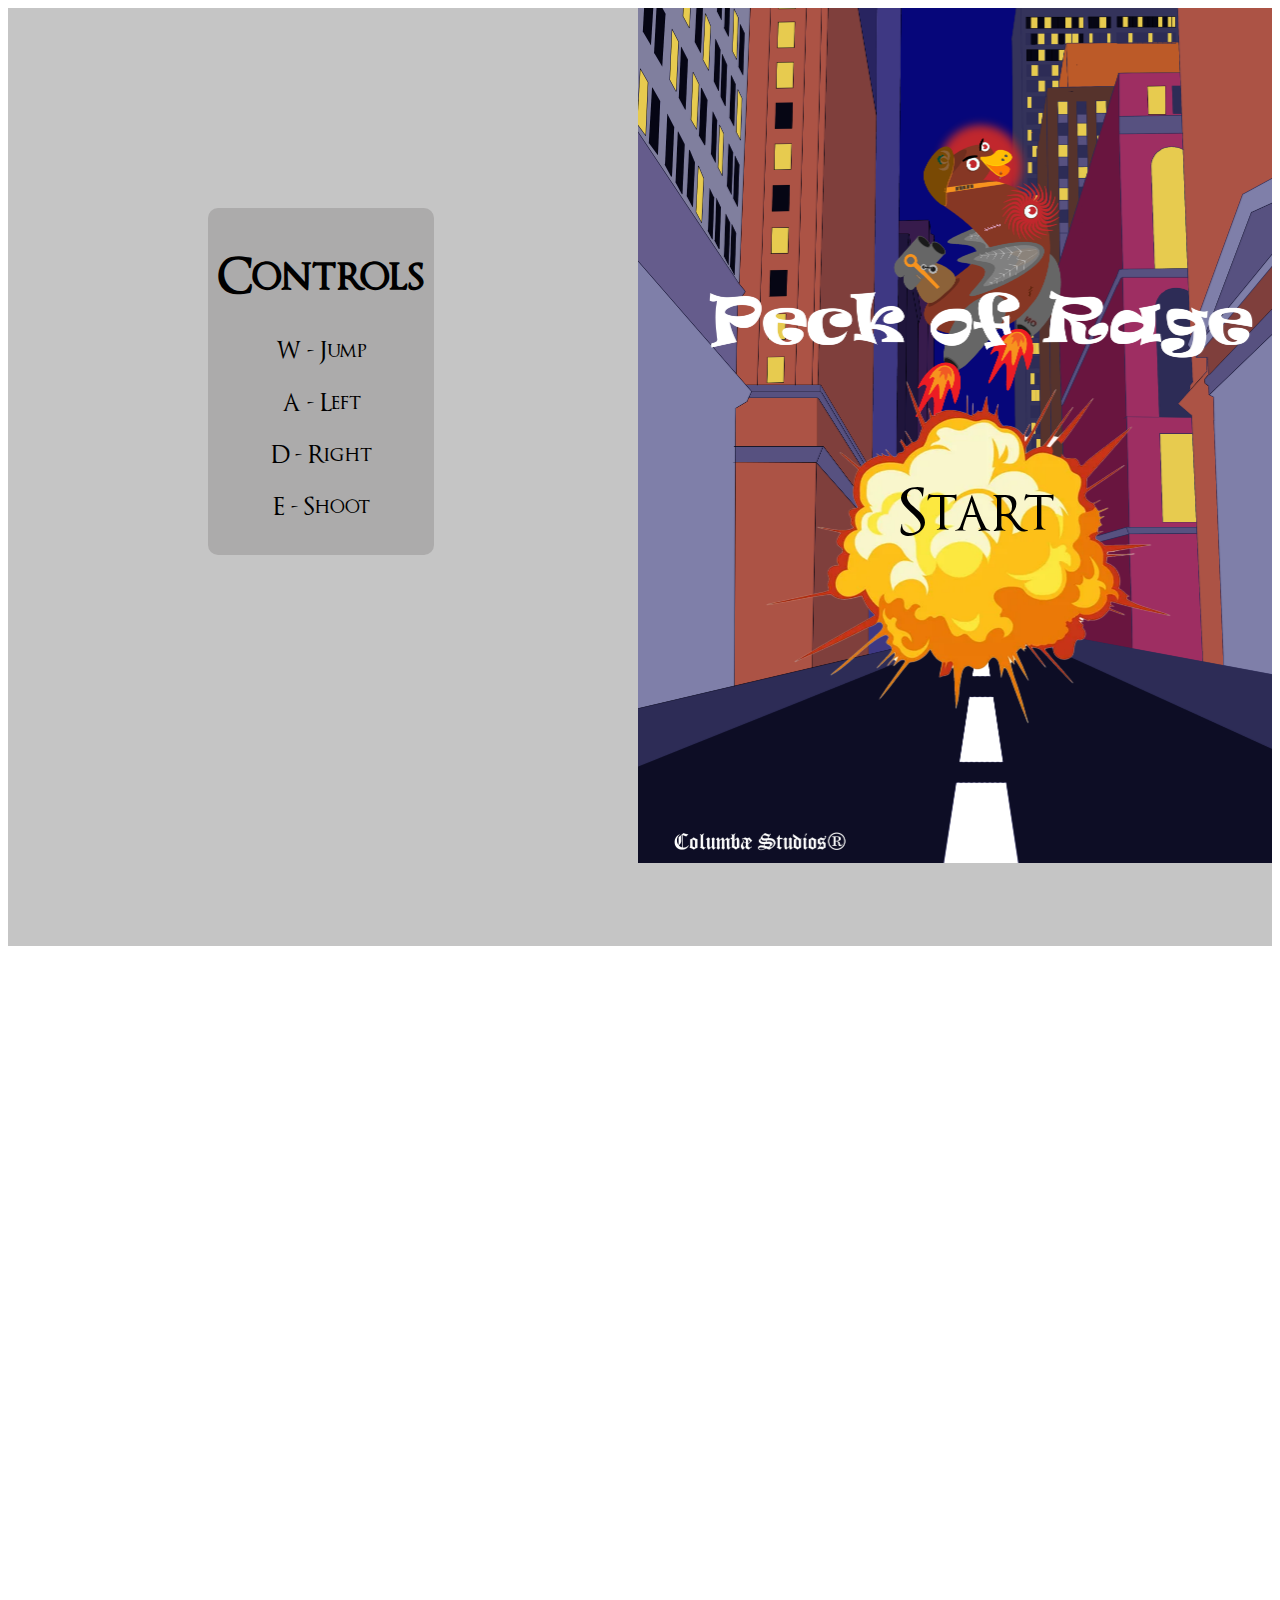
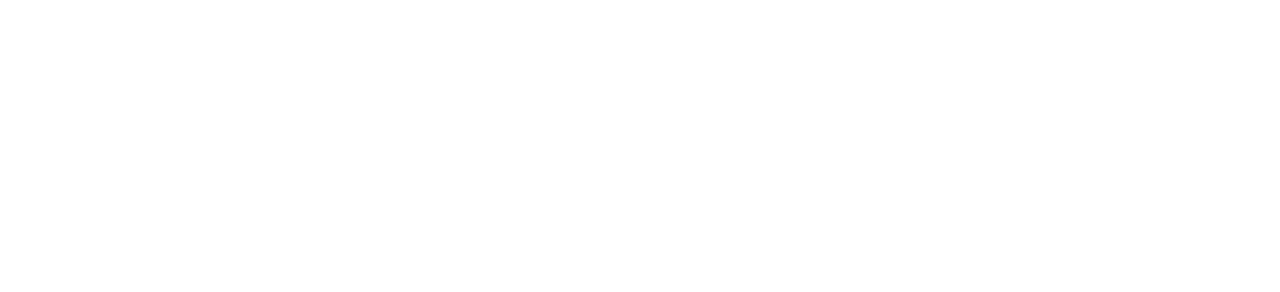
==== index.html @ db28ccf8 "Move folder." ====
<!DOCTYPE html>
<html lang="en">
<head>
  <meta charset="UTF-8" />
  <title>Peck of Rage!</title>
  
  <meta name="viewport" content="width=device-width,initial-scale=1" />
  <meta name="description" content="" />
  <link rel="stylesheet" type="text/css" href="./css/style.css" />

  <link rel="icon" href="./assets/pigeon_final_for_now.png">
</head>
<body>
  <!-- further HTML elements, that should maybe be displayed above your game. E.g. Healtbar, .... -->
  <div id="startScreen">
    <div id="controlsDiv">
      <h1>Controls</h1>
      <p>W - Jump</p>
      <p>A - Left</p>
      <p>D - Right</p>
      <p>E - Shoot</p>
    </div>
    <div id='descriptionDiv'>
      <h1>About the game</h1>
      <p>Your goal is to reach your escape ship,
        while avoiding or fighting enemies, and gathering collectables.</p>
    </div>
    <img id="startImage" src="./assets/pigeon_cover.png" alt="">
    <button id="startButton">Start</button>
  </div>

  <div id="gameContainer">
    <!-- further HTML elements, that should be behind your game. e.g. Background image, .... -->
    <div id="background"></div>
    <canvas id="canvas" ></canvas> <!-- change the size attributes of your canvas according to your game -->
    <!-- further HTML elements, that should overlay your game. e.g. Main Screen, Game Over screen, .... -->
    <!-- <div id="gameOverScreen"></div> -->
    <!-- <div id="mainScreen"></div> -->
  </div>
  <div id="lostScreen">
    <p id="youDied">YOU DIED</p>
    <br>
    <button id="restartButton1">Play again</button>
  </div>
  <div id="wonScreen">
    <h1>Congratulations! <br>You escaped to space!</h1>
    <p id="seeds"></p>
    <button id="restartButton2" >Play again</button>
  </div>
  <!-- further HTML elements, that should maybe be displayed below your game. E.g. Score, .... -->

  <script type="module" src="./scripts/modules/global.js"></script>
  <script type="module" src="./scripts/modules/input.js"></script>
  <script type="module" src="./scripts/modules/main.js"></script>
  
</body>
</html>
---- css/style.css ----
@font-face { 
    font-family: Optimus; 
    src: url('../fonts/OptimusPrinceps.ttf'); 
} 
html, body {
    max-width: 100%;
    overflow-x: hidden;
}
#gameContainer {
    position: relative;
    width: 1900px; 
    height: 938px; 
}

#canvas {
    position: absolute;
    display: none;
    left: 0;
    top: 0;
    background-image: url("../assets/background_9.png");
    background-size: cover;
    opacity: 1;
    /* background-color: black; */
}
#startScreen{
    position: relative;
    /* position: absolute; */
    display: block;
    width: 1920px;
    height: 938px;
    /* width: 660.5px;
    height: 854.75px; */
    top: 0;
    left: 0;
    background-color: rgb(197, 197, 197);
    text-align: center;
    
}
#controlsDiv{
    /* background-color:cornsilk; */
    position: absolute;
    padding: 10px;
    left: 200px;
    top: 200px;
    font-size: 24px;
    font-family: Optimus;
    border-radius: 10px;
    background-color:rgb(172, 171, 171);
}
#descriptionDiv{
    position: absolute;
    width: 500px;
    height: 100px;
    padding: 20px;
    left: 1300px;
    top:190px;
    font-size: 24px;
    text-wrap:wrap;
    font-family: Optimus;
}
#startImage{
    /* position: absolute;
    left: 650px; */
    /* align-self: center; */
    width: 660.5px;
    height: 854.75px;

}
#startButton{
     position: absolute;
    /* top: 300px;
    left: 300px;  */
    top: 50%;
    left: 885px; 
    color:black;
    background: none;
    font-size: 64px;
    border: none;
    display: block;
    font-family: Optimus;
}
#startButton:hover{
    color: red;
}
#lostScreen{
    display: none;
    position: absolute;
    top: 600px;
    padding: 20px;
    background-color: black;
    width: 1920px;
    height: 60px;
    text-align: center;
}
@keyframes fading{
    0% {
        opacity: 0;
    }

    1% {
        opacity: 0;
    }

    100% {
        opacity: 1;
    }
}
#lostScreen{

    animation-name: fading;
    animation-duration: 4s;
}
#youDied{
    font-size: 64px;
    margin-top: 0px ;
    margin-bottom: 0px;
    /* background-color: black; */
    color: red;
    font-family: Optimus;

}
#restartButton1{
    border: none;
    font-size: 20px;
    padding: 5px;
    border-radius: 5px;
    background:none;
    background: black;
    color: red;
}
#restartButton1:hover{
    color:white
}
#restartButton2{
    border: none;
    background-color: red;
    font-size: 20px;
    color: black;
}
#restartButton2:hover{
    color:white
}
#wonScreen{
    position: absolute;
    padding: 10px;
    border-radius: 10px;
    display: none;
    align-self: center;
    top: 200px;
    left:740px;
    width: 500px;
    height: 200px;
    text-align: center;
    font-family: Optimus;
    background-color: rgb(255, 0, 0);
}
#seeds{
    font-size: 24px;
}
/* #background {
    position: absolute;
    left: 0;
    top: 0;
    width: 1500px; 
    height: 800px;
    background-image: url("../images/background.jpg");
    background-color: aliceblue;
    background-size: cover;

} */
/* add styles for other HTML elements of your game */
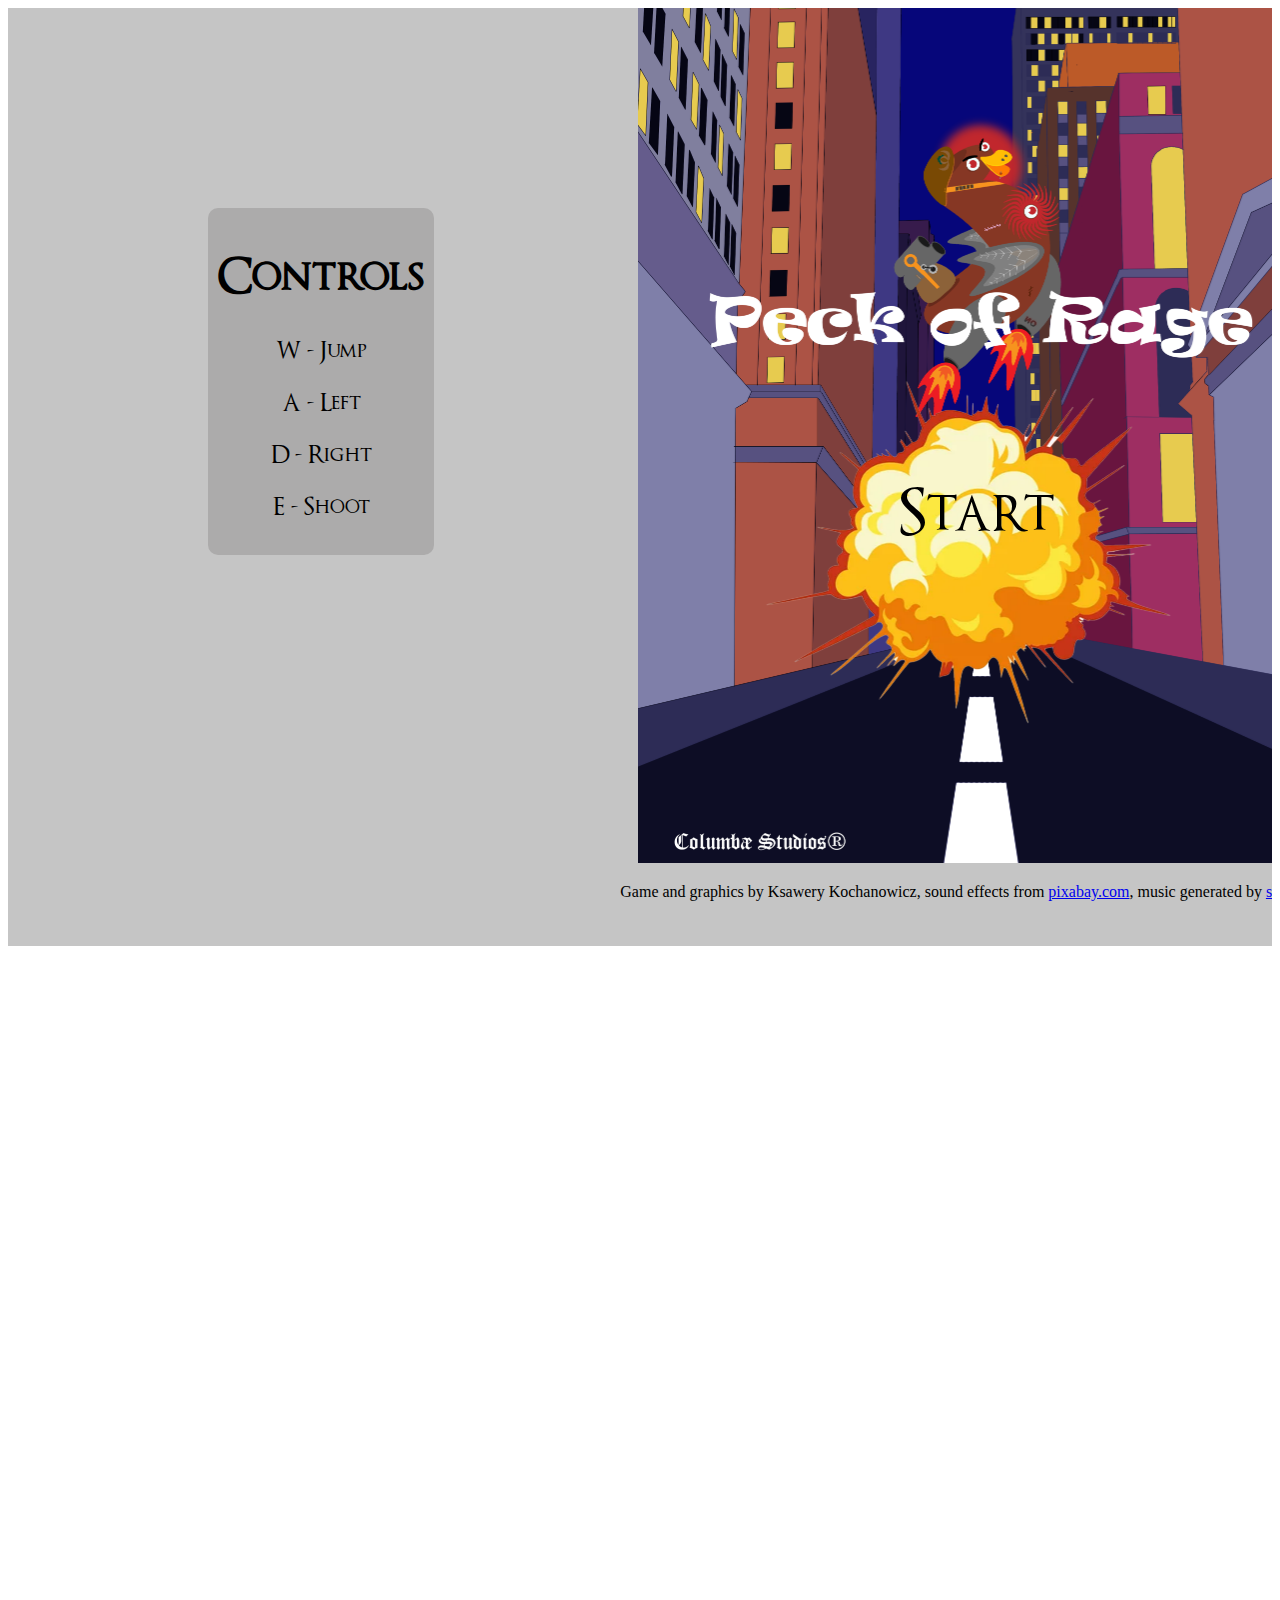
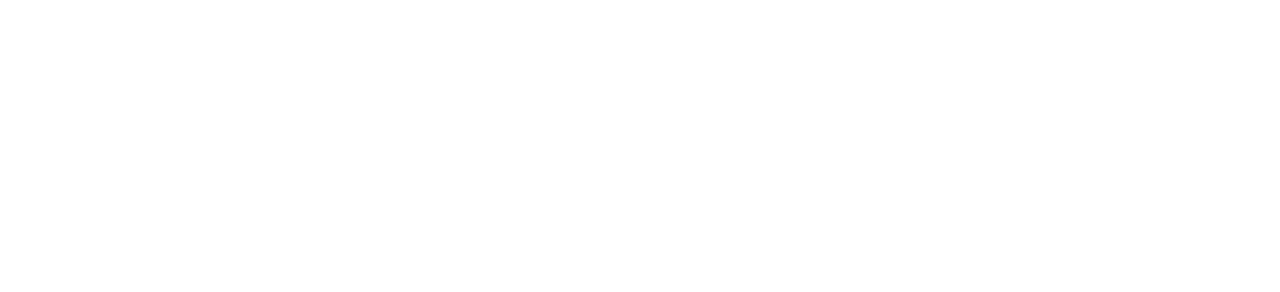
==== commit e856e2fb: "update." ====
--- a/index.html
+++ b/index.html
@@ -27,6 +27,9 @@
     </div>
     <img id="startImage" src="./assets/pigeon_cover.png" alt="">
     <button id="startButton">Start</button>
+    <div id="sources">
+      <p>Game and graphics by Ksawery Kochanowicz, sound effects from <a target="_blank" href="https://pixabay.com">pixabay.com</a>, music generated by <a target="blank" href="https://suno.com">suno_ai</a></p>
+    </div>
   </div>
 
   <div id="gameContainer">
@@ -47,6 +50,7 @@
     <p id="seeds"></p>
     <button id="restartButton2" >Play again</button>
   </div>
+
   <!-- further HTML elements, that should maybe be displayed below your game. E.g. Score, .... -->
 
   <script type="module" src="./scripts/modules/global.js"></script>
